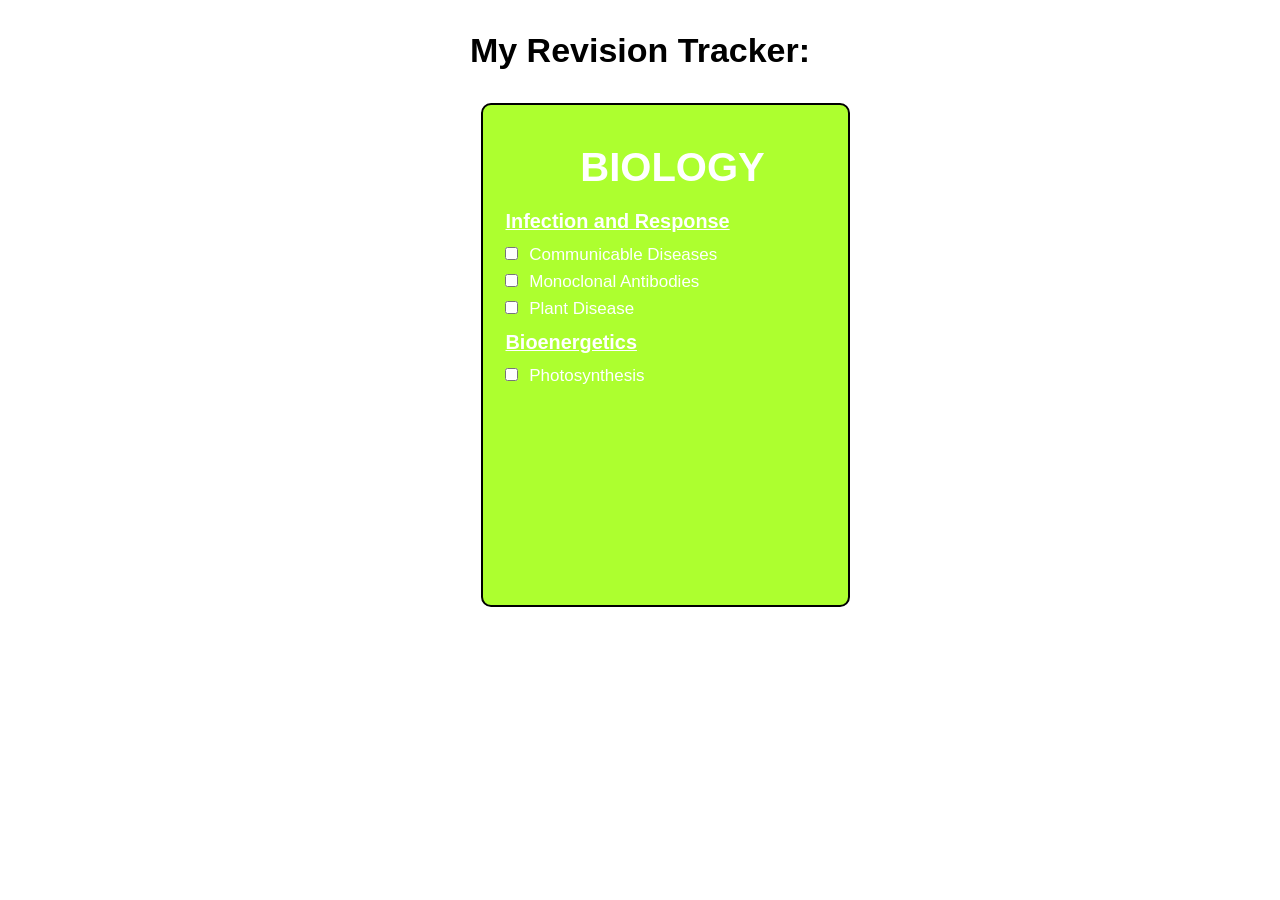
==== revision-website/index.html @ e916d4fd "Commit 6: Topics are clearly organised with a title and subtopics" ====
<!DOCTYPE html>
<html lang="en">
<head>
<meta charset ="UTF-8">
<meta name="viewport" content="width=device-width, initial-scale=1.0">
<title>Revision Tracker</title>
<link rel="stylesheet" href="styles.css">
</head>
<body>
  <div class="header"><h1> My Revision Tracker: </h1></div>

  <div class="subject-divs">

    <div class="biology">
      
      <p class="subject-title"><b>BIOLOGY</b></p>
       
      <h3>Infection and Response</h3>

      <div class="checkbox-container">
        <label for="bio-checkbox-1">
          <input type="checkbox" id="bio-checkbox"/> Communicable Diseases
        </label>

        <label for="bio-checkbox-2">
          <input type="checkbox" id="bio-checkbox"/> Monoclonal Antibodies
        </label>

        <label for="bio-checkbox-3">
          <input type="checkbox" id="bio-checkbox"/> Plant Disease
        </label>
      </div>

      <h3>Bioenergetics</h3>
      
      <div class="checkbox-container">
        <label for="bio-checkbox-4">
          <input type="checkbox" id="bio-checkbox"/> Photosynthesis
        </label>


    </div>

  </div>
</body>
</html>
---- revision-website/styles.css ----
body{
  font-family: Helvetica, sans-serif;
   font-size: 17px;
}

.header{
  display: flex;
  justify-content: center;
  margin-bottom: 10px;
}

.subject-divs{
  display: flex;
  justify-content: center;
  align-items: center;
}

.biology{
  display: flex;
  flex-direction: column;
  margin-left: 50px;
  background-color: greenyellow;
  width: 350px;
  height: 500px;
  border-radius: 10px;
  border: 2px solid black;
  color: white;
  padding-left: 15px;
}

.subject-title{
  display: flex;
  justify-content: center;
  width: 100%;
  font-size: 40px;
  margin-bottom: 10px;
}

.checkbox-container{
  display: flex;
  flex-direction: column;
  justify-content: flex-start;
}

#bio-checkbox{
  margin: 7px;
}

h3{
  margin-top: 10px;
  margin-left: 8px;
  text-decoration: underline;
  margin-bottom: 7px;
}
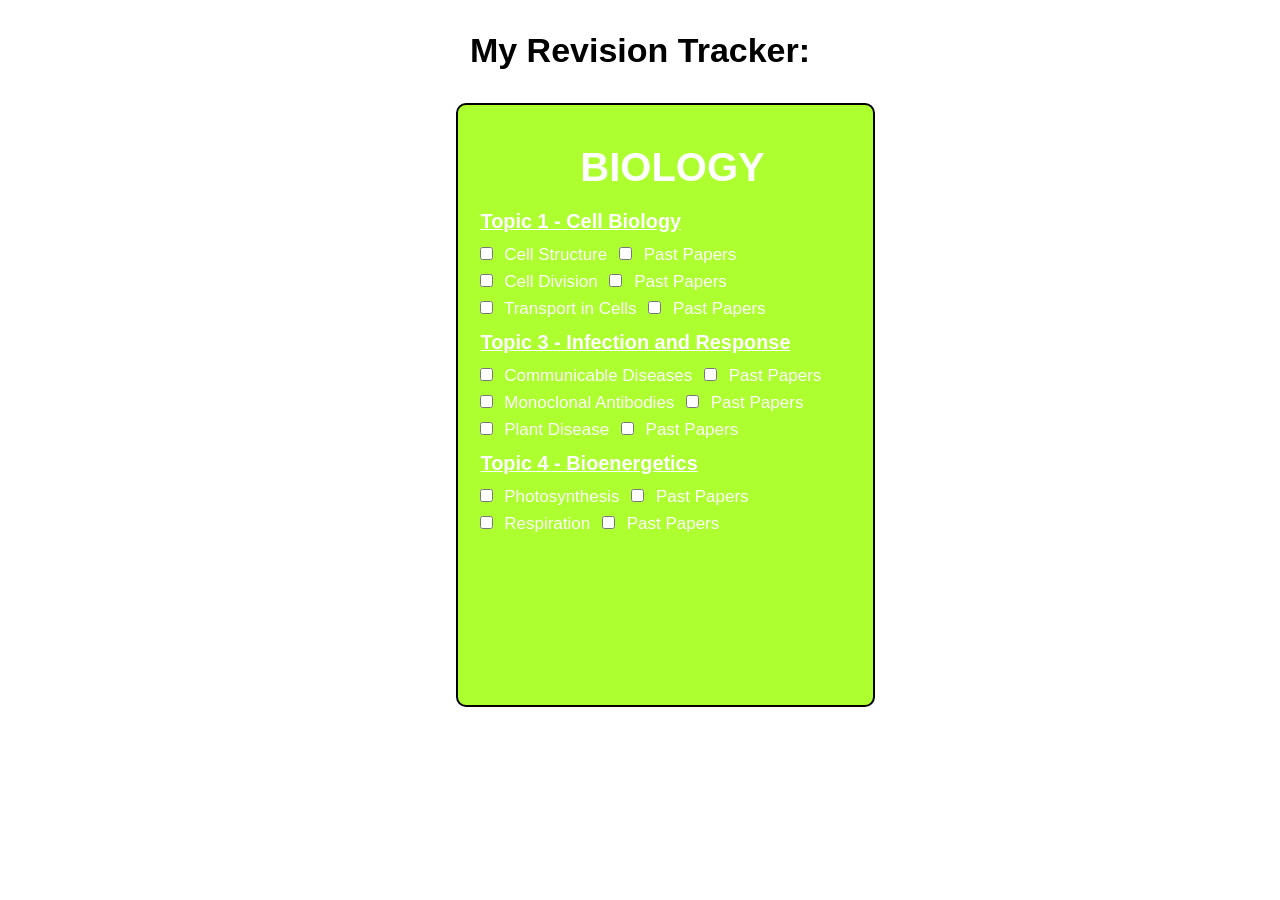
==== commit 76b0d2a8: "Commit 7: Adding a Past Paper section to each topic" ====
--- a/revision-website/index.html
+++ b/revision-website/index.html
@@ -14,29 +14,51 @@
     <div class="biology">
       
       <p class="subject-title"><b>BIOLOGY</b></p>
-       
-      <h3>Infection and Response</h3>
+      
+      <h3>Topic 1 - Cell Biology</h3>
+      
+      <div class="checkbox-container">
+        <label for="bio-checkbox-1">
+          <input type="checkbox" id="bio-checkbox"/> Cell Structure <input type="checkbox" id="bio-checkbox"/> Past Papers
+        </label>
 
       <div class="checkbox-container">
-        <label for="bio-checkbox-1">
-          <input type="checkbox" id="bio-checkbox"/> Communicable Diseases
+        <label for="bio-checkbox-2">
+          <input type="checkbox" id="bio-checkbox"/> Cell Division <input type="checkbox" id="bio-checkbox"/> Past Papers
+        </label>
+      
+      <div class="checkbox-container">
+        <label for="bio-checkbox-3">
+          <input type="checkbox" id="bio-checkbox"/> Transport in Cells <input type="checkbox" id="bio-checkbox"/> Past Papers
+        </label>
+       
+      <h3>Topic 3 - Infection and Response</h3>
+
+      <div class="checkbox-container">
+        <label for="bio-checkbox-7">
+          <input type="checkbox" id="bio-checkbox"/> Communicable Diseases <input type="checkbox" id="bio-checkbox"/> Past Papers
         </label>
 
-        <label for="bio-checkbox-2">
-          <input type="checkbox" id="bio-checkbox"/> Monoclonal Antibodies
+        <label for="bio-checkbox-8">
+          <input type="checkbox" id="bio-checkbox"/> Monoclonal Antibodies <input type="checkbox" id="bio-checkbox"/> Past Papers
         </label>
 
-        <label for="bio-checkbox-3">
-          <input type="checkbox" id="bio-checkbox"/> Plant Disease
+        <label for="bio-checkbox-9">
+          <input type="checkbox" id="bio-checkbox"/> Plant Disease <input type="checkbox" id="bio-checkbox"/> Past Papers
         </label>
       </div>
 
-      <h3>Bioenergetics</h3>
+      <h3>Topic 4 - Bioenergetics</h3>
       
       <div class="checkbox-container">
-        <label for="bio-checkbox-4">
-          <input type="checkbox" id="bio-checkbox"/> Photosynthesis
+        <label for="bio-checkbox-10">
+          <input type="checkbox" id="bio-checkbox"/> Photosynthesis <input type="checkbox" id="bio-checkbox"/> Past Papers
         </label>
+      
+      <div class="checkbox-container">
+        <label for="bio-checkbox-11">
+          <input type="checkbox" id="bio-checkbox"/> Respiration <input type="checkbox" id="bio-checkbox"/> Past Papers
+        </label> 
 
 
     </div>
--- a/revision-website/styles.css
+++ b/revision-website/styles.css
@@ -20,8 +20,8 @@
   flex-direction: column;
   margin-left: 50px;
   background-color: greenyellow;
-  width: 350px;
-  height: 500px;
+  width: 400px;
+  height: 600px;
   border-radius: 10px;
   border: 2px solid black;
   color: white;
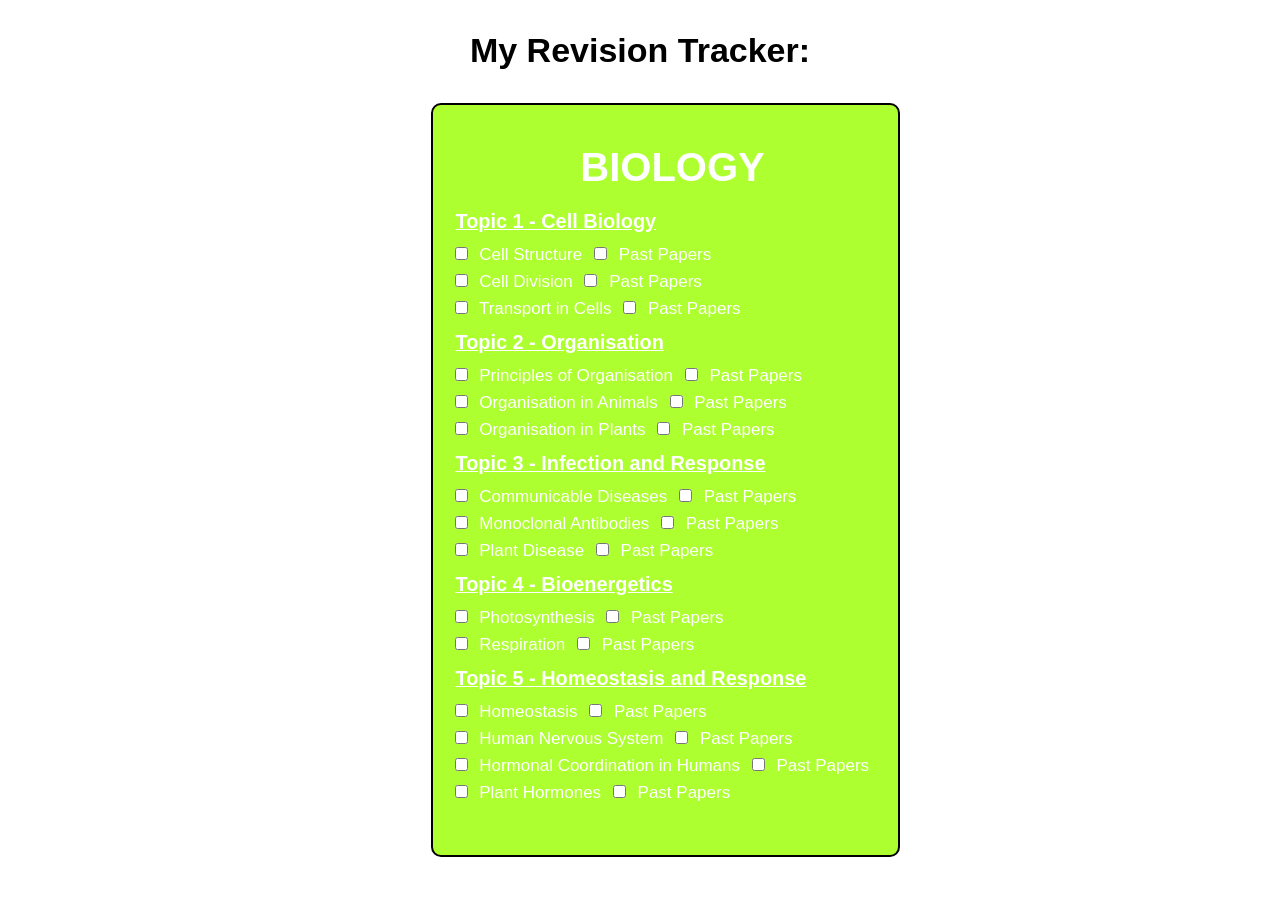
==== commit 66a15c8b: "Commit 8: Biology Revision Div Complete" ====
--- a/revision-website/index.html
+++ b/revision-website/index.html
@@ -22,19 +22,30 @@
           <input type="checkbox" id="bio-checkbox"/> Cell Structure <input type="checkbox" id="bio-checkbox"/> Past Papers
         </label>
 
-      <div class="checkbox-container">
         <label for="bio-checkbox-2">
           <input type="checkbox" id="bio-checkbox"/> Cell Division <input type="checkbox" id="bio-checkbox"/> Past Papers
         </label>
       
-      <div class="checkbox-container">
         <label for="bio-checkbox-3">
           <input type="checkbox" id="bio-checkbox"/> Transport in Cells <input type="checkbox" id="bio-checkbox"/> Past Papers
+        </label>
+      
+      <h3>Topic 2 - Organisation</h3>
+
+        <label for="bio-checkbox-4">
+          <input type="checkbox" id="bio-checkbox"/> Principles of Organisation <input type="checkbox" id="bio-checkbox"/> Past Papers
+        </label>
+      
+        <label for="bio-checkbox-5">
+          <input type="checkbox" id="bio-checkbox"/> Organisation in Animals <input type="checkbox" id="bio-checkbox"/> Past Papers
+        </label>
+
+        <label for="bio-checkbox-6">
+          <input type="checkbox" id="bio-checkbox"/> Organisation in Plants <input type="checkbox" id="bio-checkbox"/> Past Papers
         </label>
        
       <h3>Topic 3 - Infection and Response</h3>
 
-      <div class="checkbox-container">
         <label for="bio-checkbox-7">
           <input type="checkbox" id="bio-checkbox"/> Communicable Diseases <input type="checkbox" id="bio-checkbox"/> Past Papers
         </label>
@@ -49,17 +60,32 @@
       </div>
 
       <h3>Topic 4 - Bioenergetics</h3>
-      
-      <div class="checkbox-container">
+    
         <label for="bio-checkbox-10">
           <input type="checkbox" id="bio-checkbox"/> Photosynthesis <input type="checkbox" id="bio-checkbox"/> Past Papers
         </label>
       
-      <div class="checkbox-container">
         <label for="bio-checkbox-11">
           <input type="checkbox" id="bio-checkbox"/> Respiration <input type="checkbox" id="bio-checkbox"/> Past Papers
         </label> 
 
+      <h3>Topic 5 - Homeostasis and Response</h3>
+
+        <label for="bio-checkbox-12">
+          <input type="checkbox" id="bio-checkbox"/> Homeostasis <input type="checkbox" id="bio-checkbox"/> Past Papers
+        </label>
+
+        <label for="bio-checkbox-13">
+          <input type="checkbox" id="bio-checkbox"/> Human Nervous System <input type="checkbox" id="bio-checkbox"/> Past Papers
+        </label>
+
+        <label for="bio-checkbox-14">
+          <input type="checkbox" id="bio-checkbox"/> Hormonal Coordination in Humans <input type="checkbox" id="bio-checkbox"/> Past Papers
+        </label>
+
+        <label for="bio-checkbox-15">
+          <input type="checkbox" id="bio-checkbox"/> Plant Hormones <input type="checkbox" id="bio-checkbox"/> Past Papers
+        </label>
 
     </div>
 
--- a/revision-website/styles.css
+++ b/revision-website/styles.css
@@ -20,8 +20,8 @@
   flex-direction: column;
   margin-left: 50px;
   background-color: greenyellow;
-  width: 400px;
-  height: 600px;
+  width: 450px;
+  height: 750px;
   border-radius: 10px;
   border: 2px solid black;
   color: white;
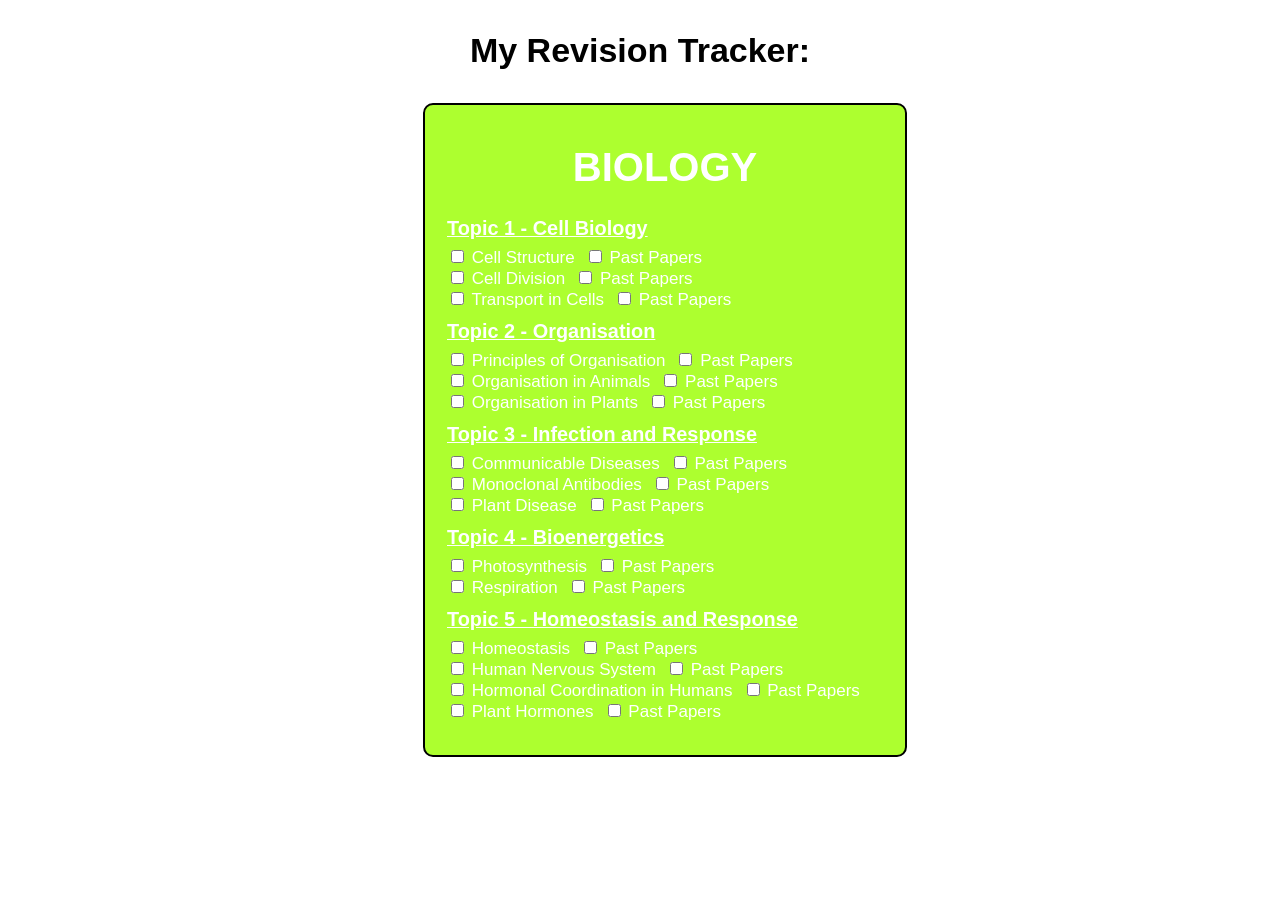
==== commit aa8ff9d0: "Commit 9: Biology Div Complete" ====
--- a/revision-website/index.html
+++ b/revision-website/index.html
@@ -15,78 +15,169 @@
       
       <p class="subject-title"><b>BIOLOGY</b></p>
       
+      <div class="checkbox-container">
       <h3>Topic 1 - Cell Biology</h3>
       
-      <div class="checkbox-container">
-        <label for="bio-checkbox-1">
-          <input type="checkbox" id="bio-checkbox"/> Cell Structure <input type="checkbox" id="bio-checkbox"/> Past Papers
+      <div class="checkbox-row">
+        <label class="bio-checkbox">
+          <input type="checkbox" id="bio-checkbox-1"/> Cell Structure 
+        </label>
+      
+        <label class="bio-checkbox">
+          <input type="checkbox" id="bio-checkbox-2"/> Past Papers
+        </label>
+      </div>
+
+      <div class="checkbox-row">
+        <label class="bio-checkbox">
+          <input type="checkbox" id="bio-checkbox-3"/> Cell Division 
         </label>
 
-        <label for="bio-checkbox-2">
-          <input type="checkbox" id="bio-checkbox"/> Cell Division <input type="checkbox" id="bio-checkbox"/> Past Papers
+        <label class="bio-checkbox">
+          <input type="checkbox" id="bio-checkbox-4"/> Past Papers
         </label>
-      
-        <label for="bio-checkbox-3">
-          <input type="checkbox" id="bio-checkbox"/> Transport in Cells <input type="checkbox" id="bio-checkbox"/> Past Papers
+      </div>
+
+      <div class="checkbox-row">
+        <label class="bio-checkbox">
+          <input type="checkbox" id="bio-checkbox-5"/> Transport in Cells 
         </label>
+
+        <label class="bio-checkbox">
+          <input type="checkbox" id="bio-checkbox-6"/> Past Papers
+        </label>
+      </div>
       
       <h3>Topic 2 - Organisation</h3>
 
-        <label for="bio-checkbox-4">
-          <input type="checkbox" id="bio-checkbox"/> Principles of Organisation <input type="checkbox" id="bio-checkbox"/> Past Papers
+        <div class="checkbox-row">
+        <label class="bio-checkbox">
+          <input type="checkbox" id="bio-checkbox-7"/> Principles of Organisation 
         </label>
-      
-        <label for="bio-checkbox-5">
-          <input type="checkbox" id="bio-checkbox"/> Organisation in Animals <input type="checkbox" id="bio-checkbox"/> Past Papers
+    
+        <label class="bio-checkbox">
+          <input type="checkbox" id="bio-checkbox-8"/> Past Papers
+        </label>
+        </div>
+
+        <div class="checkbox-row">
+        <label class="bio-checkbox">
+          <input type="checkbox" id="bio-checkbox-9"/> Organisation in Animals 
         </label>
 
-        <label for="bio-checkbox-6">
-          <input type="checkbox" id="bio-checkbox"/> Organisation in Plants <input type="checkbox" id="bio-checkbox"/> Past Papers
+        <label class="bio-checkbox">
+          <input type="checkbox" id="bio-checkbox-10"/> Past Papers
         </label>
-       
+        </div>
+
+        <div class="checkbox-row">
+        <label class="bio-checkbox">
+          <input type="checkbox" id="bio-checkbox-11"/> Organisation in Plants
+        </label>
+
+        <label class="bio-checkbox">
+          <input type="checkbox" id="bio-checkbox-12"/> Past Papers
+        </label>
+        </div>
+
       <h3>Topic 3 - Infection and Response</h3>
 
-        <label for="bio-checkbox-7">
-          <input type="checkbox" id="bio-checkbox"/> Communicable Diseases <input type="checkbox" id="bio-checkbox"/> Past Papers
+        <div class="checkbox-row">
+        <label class="bio-checkbox">
+          <input type="checkbox" id="bio-checkbox-13"/> Communicable Diseases 
         </label>
 
-        <label for="bio-checkbox-8">
-          <input type="checkbox" id="bio-checkbox"/> Monoclonal Antibodies <input type="checkbox" id="bio-checkbox"/> Past Papers
+        <label class="bio-checkbox">
+          <input type="checkbox" id="bio-checkbox-14"/> Past Papers
+        </label>
+        </div>
+
+        <div class="checkbox-row">
+        <label class="bio-checkbox">
+          <input type="checkbox" id="bio-checkbox-15"/> Monoclonal Antibodies 
         </label>
 
-        <label for="bio-checkbox-9">
-          <input type="checkbox" id="bio-checkbox"/> Plant Disease <input type="checkbox" id="bio-checkbox"/> Past Papers
+        <label class="bio-checkbox">
+          <input type="checkbox" id="bio-checkbox-16"/> Past Papers
         </label>
-      </div>
+        </div>
+
+        <div class="checkbox-row">
+        <label class="bio-checkbox">
+          <input type="checkbox" id="bio-checkbox-17"/> Plant Disease 
+        </label>
+
+        <label class="bio-checkbox">
+          <input type="checkbox" id="bio-checkbox-18"/> Past Papers
+        </label>
+        </div>
+
 
       <h3>Topic 4 - Bioenergetics</h3>
     
-        <label for="bio-checkbox-10">
-          <input type="checkbox" id="bio-checkbox"/> Photosynthesis <input type="checkbox" id="bio-checkbox"/> Past Papers
+        <div class="checkbox-row">
+        <label class="bio-checkbox">
+          <input type="checkbox" id="bio-checkbox-19"/> Photosynthesis 
         </label>
       
-        <label for="bio-checkbox-11">
-          <input type="checkbox" id="bio-checkbox"/> Respiration <input type="checkbox" id="bio-checkbox"/> Past Papers
+        <label class="bio-checkbox">
+          <input type="checkbox" id="bio-checkbox-20"/> Past Papers
+        </label>
+        </div>
+
+        <div class="checkbox-row">
+        <label class="bio-checkbox">
+          <input type="checkbox" id="bio-checkbox-21"/> Respiration
         </label> 
+
+        <label class="bio-checkbox">
+          <input type="checkbox" id="bio-checkbox-22"/> Past Papers
+        </label>
+        </div>
 
       <h3>Topic 5 - Homeostasis and Response</h3>
 
-        <label for="bio-checkbox-12">
-          <input type="checkbox" id="bio-checkbox"/> Homeostasis <input type="checkbox" id="bio-checkbox"/> Past Papers
+        <div class="checkbox-row">
+        <label class="bio-checkbox">
+          <input type="checkbox" id="bio-checkbox-23"/> Homeostasis 
         </label>
 
-        <label for="bio-checkbox-13">
-          <input type="checkbox" id="bio-checkbox"/> Human Nervous System <input type="checkbox" id="bio-checkbox"/> Past Papers
+        <label class="bio-checkbox">
+          <input type="checkbox" id="bio-checkbox-24"/> Past Papers
+        </label>
+        </div>
+
+        <div class="checkbox-row">
+        <label class="bio-checkbox">
+          <input type="checkbox" id="bio-checkbox-25"/> Human Nervous System 
         </label>
 
-        <label for="bio-checkbox-14">
-          <input type="checkbox" id="bio-checkbox"/> Hormonal Coordination in Humans <input type="checkbox" id="bio-checkbox"/> Past Papers
+        <label class="bio-checkbox">
+          <input type="checkbox" id="bio-checkbox-26"/> Past Papers
+        </label>
+        </div>
+
+        <div class="checkbox-row">
+        <label class="bio-checkbox">
+          <input type="checkbox" id="bio-checkbox-27"/> Hormonal Coordination in Humans 
         </label>
 
-        <label for="bio-checkbox-15">
-          <input type="checkbox" id="bio-checkbox"/> Plant Hormones <input type="checkbox" id="bio-checkbox"/> Past Papers
+        <label class="bio-checkbox">
+          <input type="checkbox" id="bio-checkbox-28"/> Past Papers
+        </label>
+        </div>
+
+        <div class="checkbox-row">
+        <label class="bio-checkbox">
+          <input type="checkbox" id="bio-checkbox-29"/> Plant Hormones 
         </label>
 
+        <label class="bio-checkbox">
+          <input type="checkbox" id="bio-checkbox-30"/> Past Papers
+        </label>
+        </div>
+     
+    </div>
     </div>
 
   </div>
--- a/revision-website/styles.css
+++ b/revision-website/styles.css
@@ -21,11 +21,13 @@
   margin-left: 50px;
   background-color: greenyellow;
   width: 450px;
-  height: 750px;
+  height: 650px;
   border-radius: 10px;
   border: 2px solid black;
   color: white;
   padding-left: 15px;
+  padding-right: 15px;
+  gap: 10px;
 }
 
 .subject-title{
@@ -33,22 +35,24 @@
   justify-content: center;
   width: 100%;
   font-size: 40px;
-  margin-bottom: 10px;
+  margin-bottom: 0px;
 }
 
 .checkbox-container{
   display: flex;
   flex-direction: column;
   justify-content: flex-start;
+  margin: 7px;
 }
 
-#bio-checkbox{
-  margin: 7px;
+.checkbox-row{
+  display: flex;
+  align-items: center;
+  gap: 10px;
 }
 
 h3{
   margin-top: 10px;
-  margin-left: 8px;
   text-decoration: underline;
   margin-bottom: 7px;
-}+}
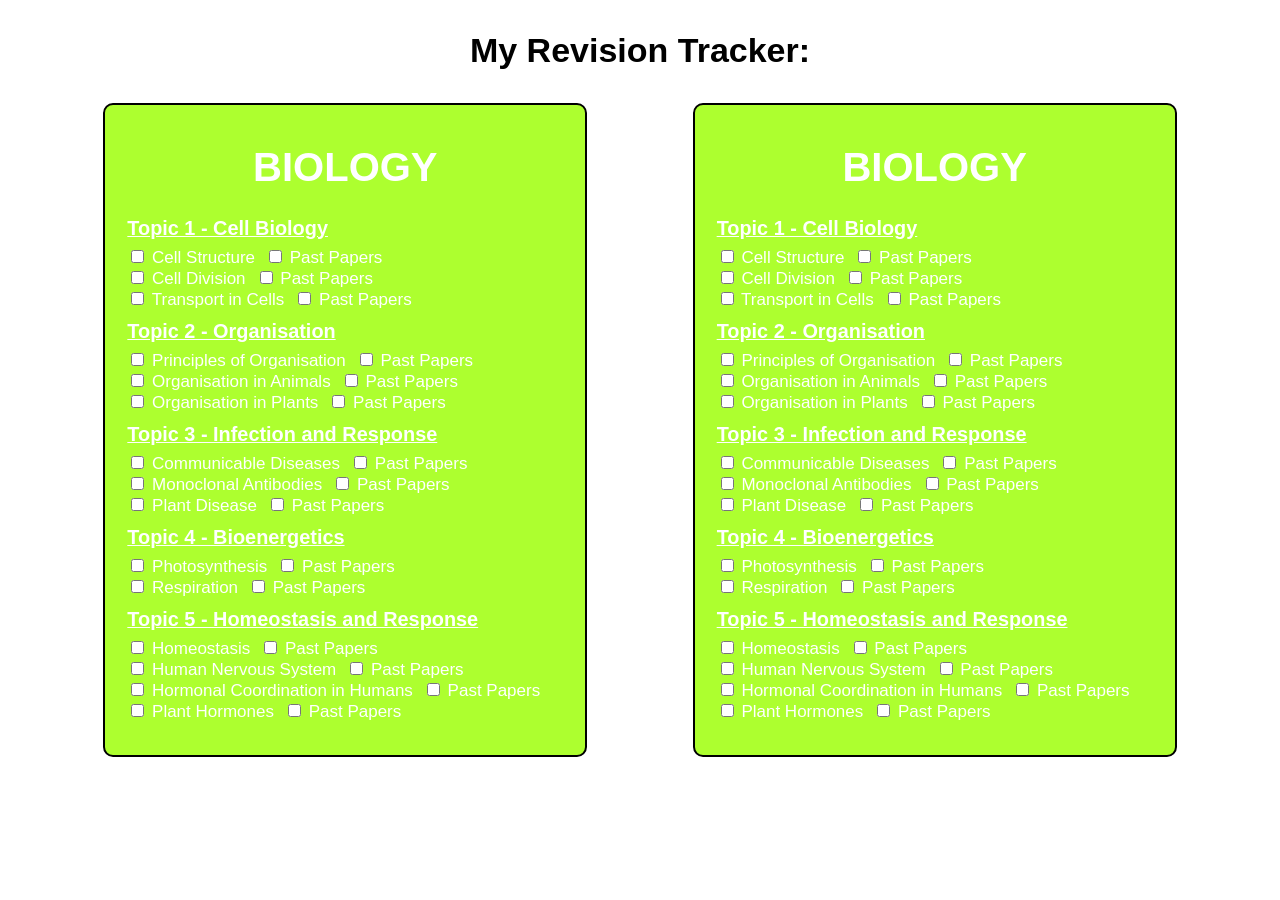
==== commit f2d7f964: "Commit 10: 2 DIVS ARE FINALLY SIDE BY SIDE" ====
--- a/revision-website/index.html
+++ b/revision-website/index.html
@@ -176,8 +176,177 @@
           <input type="checkbox" id="bio-checkbox-30"/> Past Papers
         </label>
         </div>
-     
+     </div>
     </div>
+ 
+
+    <div class="subject-divs">
+    <div class="biology">
+      
+      <p class="subject-title"><b>BIOLOGY</b></p>
+      
+      <div class="checkbox-container">
+      <h3>Topic 1 - Cell Biology</h3>
+      
+      <div class="checkbox-row">
+        <label class="bio-checkbox">
+          <input type="checkbox" id="bio-checkbox-31"/> Cell Structure 
+        </label>
+      
+        <label class="bio-checkbox">
+          <input type="checkbox" id="bio-checkbox-32"/> Past Papers
+        </label>
+      </div>
+
+      <div class="checkbox-row">
+        <label class="bio-checkbox">
+          <input type="checkbox" id="bio-checkbox-33"/> Cell Division 
+        </label>
+
+        <label class="bio-checkbox">
+          <input type="checkbox" id="bio-checkbox-34"/> Past Papers
+        </label>
+      </div>
+
+      <div class="checkbox-row">
+        <label class="bio-checkbox">
+          <input type="checkbox" id="bio-checkbox-35"/> Transport in Cells 
+        </label>
+
+        <label class="bio-checkbox">
+          <input type="checkbox" id="bio-checkbox-36"/> Past Papers
+        </label>
+      </div>
+      
+      <h3>Topic 2 - Organisation</h3>
+
+        <div class="checkbox-row">
+        <label class="bio-checkbox">
+          <input type="checkbox" id="bio-checkbox-37"/> Principles of Organisation 
+        </label>
+    
+        <label class="bio-checkbox">
+          <input type="checkbox" id="bio-checkbox-38"/> Past Papers
+        </label>
+        </div>
+
+        <div class="checkbox-row">
+        <label class="bio-checkbox">
+          <input type="checkbox" id="bio-checkbox-39"/> Organisation in Animals 
+        </label>
+
+        <label class="bio-checkbox">
+          <input type="checkbox" id="bio-checkbox-40"/> Past Papers
+        </label>
+        </div>
+
+        <div class="checkbox-row">
+        <label class="bio-checkbox">
+          <input type="checkbox" id="bio-checkbox-41"/> Organisation in Plants
+        </label>
+
+        <label class="bio-checkbox">
+          <input type="checkbox" id="bio-checkbox-42"/> Past Papers
+        </label>
+        </div>
+
+      <h3>Topic 3 - Infection and Response</h3>
+
+        <div class="checkbox-row">
+        <label class="bio-checkbox">
+          <input type="checkbox" id="bio-checkbox-43"/> Communicable Diseases 
+        </label>
+
+        <label class="bio-checkbox">
+          <input type="checkbox" id="bio-checkbox-44"/> Past Papers
+        </label>
+        </div>
+
+        <div class="checkbox-row">
+        <label class="bio-checkbox">
+          <input type="checkbox" id="bio-checkbox-45"/> Monoclonal Antibodies 
+        </label>
+
+        <label class="bio-checkbox">
+          <input type="checkbox" id="bio-checkbox-46"/> Past Papers
+        </label>
+        </div>
+
+        <div class="checkbox-row">
+        <label class="bio-checkbox">
+          <input type="checkbox" id="bio-checkbox-47"/> Plant Disease 
+        </label>
+
+        <label class="bio-checkbox">
+          <input type="checkbox" id="bio-checkbox-48"/> Past Papers
+        </label>
+        </div>
+
+
+      <h3>Topic 4 - Bioenergetics</h3>
+    
+        <div class="checkbox-row">
+        <label class="bio-checkbox">
+          <input type="checkbox" id="bio-checkbox-49"/> Photosynthesis 
+        </label>
+      
+        <label class="bio-checkbox">
+          <input type="checkbox" id="bio-checkbox-50"/> Past Papers
+        </label>
+        </div>
+
+        <div class="checkbox-row">
+        <label class="bio-checkbox">
+          <input type="checkbox" id="bio-checkbox-51"/> Respiration
+        </label> 
+
+        <label class="bio-checkbox">
+          <input type="checkbox" id="bio-checkbox-52"/> Past Papers
+        </label>
+        </div>
+
+      <h3>Topic 5 - Homeostasis and Response</h3>
+
+        <div class="checkbox-row">
+        <label class="bio-checkbox">
+          <input type="checkbox" id="bio-checkbox-53"/> Homeostasis 
+        </label>
+
+        <label class="bio-checkbox">
+          <input type="checkbox" id="bio-checkbox-54"/> Past Papers
+        </label>
+        </div>
+
+        <div class="checkbox-row">
+        <label class="bio-checkbox">
+          <input type="checkbox" id="bio-checkbox-55"/> Human Nervous System 
+        </label>
+
+        <label class="bio-checkbox">
+          <input type="checkbox" id="bio-checkbox-56"/> Past Papers
+        </label>
+        </div>
+
+        <div class="checkbox-row">
+        <label class="bio-checkbox">
+          <input type="checkbox" id="bio-checkbox-57"/> Hormonal Coordination in Humans 
+        </label>
+
+        <label class="bio-checkbox">
+          <input type="checkbox" id="bio-checkbox-58"/> Past Papers
+        </label>
+        </div>
+
+        <div class="checkbox-row">
+        <label class="bio-checkbox">
+          <input type="checkbox" id="bio-checkbox-59"/> Plant Hormones 
+        </label>
+
+        <label class="bio-checkbox">
+          <input type="checkbox" id="bio-checkbox-60"/> Past Papers
+        </label>
+        </div>
+     </div>
     </div>
 
   </div>
--- a/revision-website/styles.css
+++ b/revision-website/styles.css
@@ -11,17 +11,17 @@
 
 .subject-divs{
   display: flex;
-  justify-content: center;
-  align-items: center;
+  justify-content: space-evenly;
+  flex-wrap: nowrap;
+  gap: 10px;
 }
 
 .biology{
   display: flex;
+  height: 650px;
+  width: 450px;
   flex-direction: column;
-  margin-left: 50px;
   background-color: greenyellow;
-  width: 450px;
-  height: 650px;
   border-radius: 10px;
   border: 2px solid black;
   color: white;
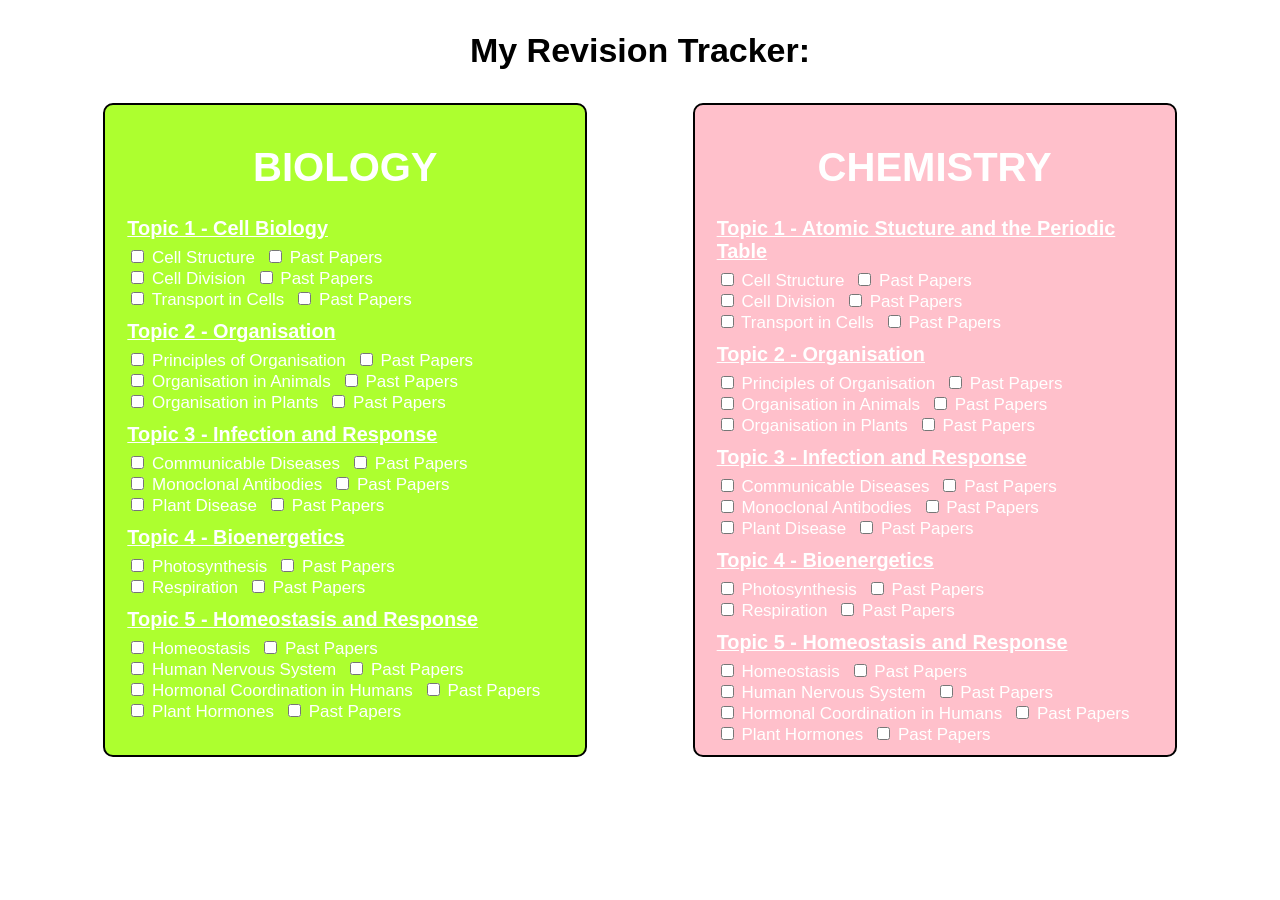
==== commit 2bfb946f: "Commit 11: Chemistry Div has colour added and a new topic title." ====
--- a/revision-website/index.html
+++ b/revision-website/index.html
@@ -181,12 +181,12 @@
  
 
     <div class="subject-divs">
-    <div class="biology">
-      
-      <p class="subject-title"><b>BIOLOGY</b></p>
+    <div class="chemistry">
+      
+      <p class="subject-title"><b>CHEMISTRY</b></p>
       
       <div class="checkbox-container">
-      <h3>Topic 1 - Cell Biology</h3>
+      <h3>Topic 1 - Atomic Stucture and the Periodic Table</h3>
       
       <div class="checkbox-row">
         <label class="bio-checkbox">
--- a/revision-website/styles.css
+++ b/revision-website/styles.css
@@ -22,6 +22,21 @@
   width: 450px;
   flex-direction: column;
   background-color: greenyellow;
+  border-radius: 10px;
+  border: 2px solid black;
+  color: white;
+  padding-left: 15px;
+  padding-right: 15px;
+  gap: 10px;
+}
+
+
+.chemistry{
+  display: flex;
+  height: 650px;
+  width: 450px;
+  flex-direction: column;
+  background-color: pink;
   border-radius: 10px;
   border: 2px solid black;
   color: white;
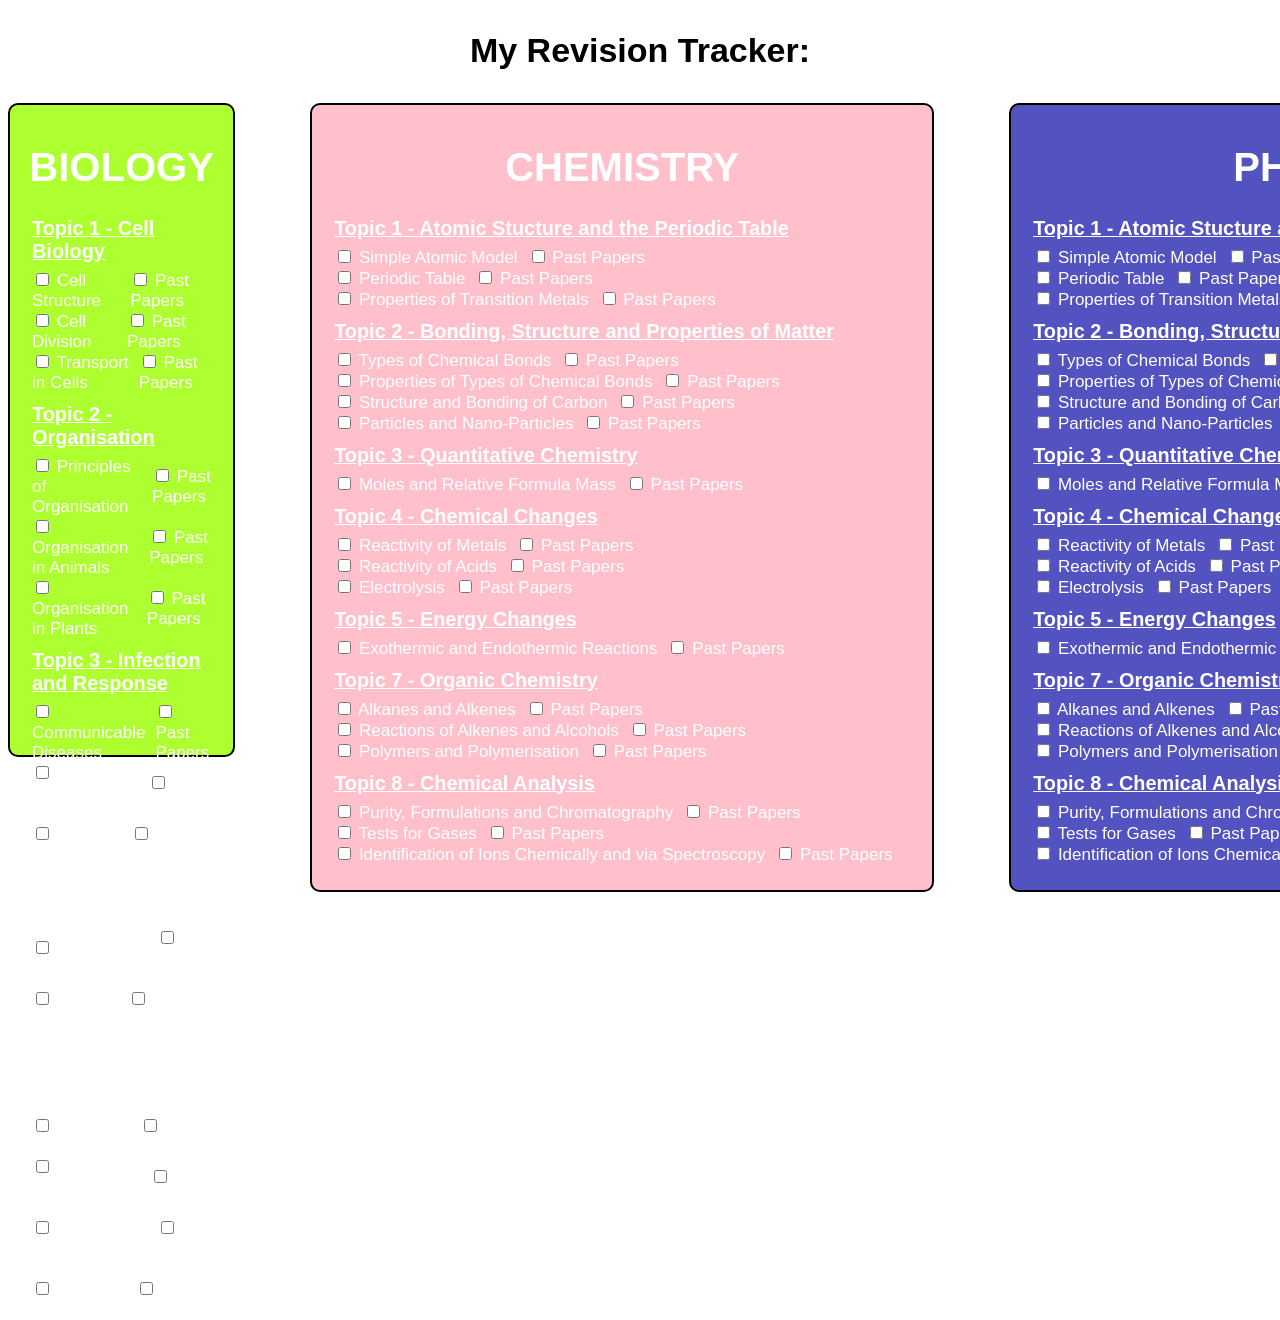
==== commit 0cbd2eeb: "Commit 12: Chemistry, Biology and Physics Divs are evenly distributed" ====
--- a/revision-website/index.html
+++ b/revision-website/index.html
@@ -190,7 +190,7 @@
       
       <div class="checkbox-row">
         <label class="bio-checkbox">
-          <input type="checkbox" id="bio-checkbox-31"/> Cell Structure 
+          <input type="checkbox" id="bio-checkbox-31"/> Simple Atomic Model 
         </label>
       
         <label class="bio-checkbox">
@@ -200,7 +200,7 @@
 
       <div class="checkbox-row">
         <label class="bio-checkbox">
-          <input type="checkbox" id="bio-checkbox-33"/> Cell Division 
+          <input type="checkbox" id="bio-checkbox-33"/> Periodic Table
         </label>
 
         <label class="bio-checkbox">
@@ -210,7 +210,7 @@
 
       <div class="checkbox-row">
         <label class="bio-checkbox">
-          <input type="checkbox" id="bio-checkbox-35"/> Transport in Cells 
+          <input type="checkbox" id="bio-checkbox-35"/> Properties of Transition Metals
         </label>
 
         <label class="bio-checkbox">
@@ -218,11 +218,11 @@
         </label>
       </div>
       
-      <h3>Topic 2 - Organisation</h3>
-
-        <div class="checkbox-row">
-        <label class="bio-checkbox">
-          <input type="checkbox" id="bio-checkbox-37"/> Principles of Organisation 
+      <h3>Topic 2 - Bonding, Structure and Properties of Matter</h3>
+
+        <div class="checkbox-row">
+        <label class="bio-checkbox">
+          <input type="checkbox" id="bio-checkbox-37"/> Types of Chemical Bonds
         </label>
     
         <label class="bio-checkbox">
@@ -232,7 +232,7 @@
 
         <div class="checkbox-row">
         <label class="bio-checkbox">
-          <input type="checkbox" id="bio-checkbox-39"/> Organisation in Animals 
+          <input type="checkbox" id="bio-checkbox-39"/> Properties of Types of Chemical Bonds
         </label>
 
         <label class="bio-checkbox">
@@ -242,7 +242,7 @@
 
         <div class="checkbox-row">
         <label class="bio-checkbox">
-          <input type="checkbox" id="bio-checkbox-41"/> Organisation in Plants
+          <input type="checkbox" id="bio-checkbox-41"/> Structure and Bonding of Carbon
         </label>
 
         <label class="bio-checkbox">
@@ -250,11 +250,22 @@
         </label>
         </div>
 
-      <h3>Topic 3 - Infection and Response</h3>
-
-        <div class="checkbox-row">
-        <label class="bio-checkbox">
-          <input type="checkbox" id="bio-checkbox-43"/> Communicable Diseases 
+        
+        <div class="checkbox-row">
+        <label class="bio-checkbox">
+          <input type="checkbox" id="bio-checkbox-41"/> Particles and Nano-Particles
+        </label>
+
+        <label class="bio-checkbox">
+          <input type="checkbox" id="bio-checkbox-42"/> Past Papers
+        </label>
+        </div>
+
+      <h3>Topic 3 - Quantitative Chemistry</h3>
+
+        <div class="checkbox-row">
+        <label class="bio-checkbox">
+          <input type="checkbox" id="bio-checkbox-43"/> Moles and Relative Formula Mass
         </label>
 
         <label class="bio-checkbox">
@@ -262,9 +273,11 @@
         </label>
         </div>
 
-        <div class="checkbox-row">
-        <label class="bio-checkbox">
-          <input type="checkbox" id="bio-checkbox-45"/> Monoclonal Antibodies 
+      <h3>Topic 4 - Chemical Changes</h3>
+
+        <div class="checkbox-row">
+        <label class="bio-checkbox">
+          <input type="checkbox" id="bio-checkbox-45"/> Reactivity of Metals
         </label>
 
         <label class="bio-checkbox">
@@ -274,20 +287,17 @@
 
         <div class="checkbox-row">
         <label class="bio-checkbox">
-          <input type="checkbox" id="bio-checkbox-47"/> Plant Disease 
+          <input type="checkbox" id="bio-checkbox-47"/> Reactivity of Acids
         </label>
 
         <label class="bio-checkbox">
           <input type="checkbox" id="bio-checkbox-48"/> Past Papers
         </label>
         </div>
-
-
-      <h3>Topic 4 - Bioenergetics</h3>
     
         <div class="checkbox-row">
         <label class="bio-checkbox">
-          <input type="checkbox" id="bio-checkbox-49"/> Photosynthesis 
+          <input type="checkbox" id="bio-checkbox-49"/> Electrolysis
         </label>
       
         <label class="bio-checkbox">
@@ -295,9 +305,11 @@
         </label>
         </div>
 
-        <div class="checkbox-row">
-        <label class="bio-checkbox">
-          <input type="checkbox" id="bio-checkbox-51"/> Respiration
+        <h3>Topic 5 - Energy Changes</h3>
+
+        <div class="checkbox-row">
+        <label class="bio-checkbox">
+          <input type="checkbox" id="bio-checkbox-51"/> Exothermic and Endothermic Reactions
         </label> 
 
         <label class="bio-checkbox">
@@ -305,11 +317,11 @@
         </label>
         </div>
 
-      <h3>Topic 5 - Homeostasis and Response</h3>
-
-        <div class="checkbox-row">
-        <label class="bio-checkbox">
-          <input type="checkbox" id="bio-checkbox-53"/> Homeostasis 
+        <h3>Topic 7 - Organic Chemistry</h3>
+
+        <div class="checkbox-row">
+        <label class="bio-checkbox">
+          <input type="checkbox" id="bio-checkbox-53"/> Alkanes and Alkenes
         </label>
 
         <label class="bio-checkbox">
@@ -319,7 +331,7 @@
 
         <div class="checkbox-row">
         <label class="bio-checkbox">
-          <input type="checkbox" id="bio-checkbox-55"/> Human Nervous System 
+          <input type="checkbox" id="bio-checkbox-55"/> Reactions of Alkenes and Alcohols
         </label>
 
         <label class="bio-checkbox">
@@ -329,26 +341,255 @@
 
         <div class="checkbox-row">
         <label class="bio-checkbox">
-          <input type="checkbox" id="bio-checkbox-57"/> Hormonal Coordination in Humans 
+          <input type="checkbox" id="bio-checkbox-57"/> Polymers and Polymerisation 
         </label>
 
         <label class="bio-checkbox">
           <input type="checkbox" id="bio-checkbox-58"/> Past Papers
         </label>
         </div>
-
-        <div class="checkbox-row">
-        <label class="bio-checkbox">
-          <input type="checkbox" id="bio-checkbox-59"/> Plant Hormones 
+      
+      <h3>Topic 8 - Chemical Analysis</h3>
+
+        <div class="checkbox-row">
+        <label class="bio-checkbox">
+          <input type="checkbox" id="bio-checkbox-59"/> Purity, Formulations and Chromatography
         </label>
 
         <label class="bio-checkbox">
           <input type="checkbox" id="bio-checkbox-60"/> Past Papers
         </label>
         </div>
+
+         <div class="checkbox-row">
+        <label class="bio-checkbox">
+          <input type="checkbox" id="bio-checkbox-59"/> Tests for Gases
+        </label>
+
+        <label class="bio-checkbox">
+          <input type="checkbox" id="bio-checkbox-60"/> Past Papers
+        </label>
+        </div>
+
+         <div class="checkbox-row">
+        <label class="bio-checkbox">
+          <input type="checkbox" id="bio-checkbox-59"/> Identification of Ions Chemically and via Spectroscopy
+        </label>
+
+        <label class="bio-checkbox">
+          <input type="checkbox" id="bio-checkbox-60"/> Past Papers
+        </label>
+        </div>
+
      </div>
     </div>
 
+
+
+
+    <div class="subject-divs">
+    <div class="physics">
+      
+      <p class="subject-title"><b>PHYSICS</b></p>
+      
+      <div class="checkbox-container">
+      <h3>Topic 1 - Atomic Stucture and the Periodic Table</h3>
+      
+      <div class="checkbox-row">
+        <label class="bio-checkbox">
+          <input type="checkbox" id="bio-checkbox-31"/> Simple Atomic Model 
+        </label>
+      
+        <label class="bio-checkbox">
+          <input type="checkbox" id="bio-checkbox-32"/> Past Papers
+        </label>
+      </div>
+
+      <div class="checkbox-row">
+        <label class="bio-checkbox">
+          <input type="checkbox" id="bio-checkbox-33"/> Periodic Table
+        </label>
+
+        <label class="bio-checkbox">
+          <input type="checkbox" id="bio-checkbox-34"/> Past Papers
+        </label>
+      </div>
+
+      <div class="checkbox-row">
+        <label class="bio-checkbox">
+          <input type="checkbox" id="bio-checkbox-35"/> Properties of Transition Metals
+        </label>
+
+        <label class="bio-checkbox">
+          <input type="checkbox" id="bio-checkbox-36"/> Past Papers
+        </label>
+      </div>
+      
+      <h3>Topic 2 - Bonding, Structure and Properties of Matter</h3>
+
+        <div class="checkbox-row">
+        <label class="bio-checkbox">
+          <input type="checkbox" id="bio-checkbox-37"/> Types of Chemical Bonds
+        </label>
+    
+        <label class="bio-checkbox">
+          <input type="checkbox" id="bio-checkbox-38"/> Past Papers
+        </label>
+        </div>
+
+        <div class="checkbox-row">
+        <label class="bio-checkbox">
+          <input type="checkbox" id="bio-checkbox-39"/> Properties of Types of Chemical Bonds
+        </label>
+
+        <label class="bio-checkbox">
+          <input type="checkbox" id="bio-checkbox-40"/> Past Papers
+        </label>
+        </div>
+
+        <div class="checkbox-row">
+        <label class="bio-checkbox">
+          <input type="checkbox" id="bio-checkbox-41"/> Structure and Bonding of Carbon
+        </label>
+
+        <label class="bio-checkbox">
+          <input type="checkbox" id="bio-checkbox-42"/> Past Papers
+        </label>
+        </div>
+
+        
+        <div class="checkbox-row">
+        <label class="bio-checkbox">
+          <input type="checkbox" id="bio-checkbox-41"/> Particles and Nano-Particles
+        </label>
+
+        <label class="bio-checkbox">
+          <input type="checkbox" id="bio-checkbox-42"/> Past Papers
+        </label>
+        </div>
+
+      <h3>Topic 3 - Quantitative Chemistry</h3>
+
+        <div class="checkbox-row">
+        <label class="bio-checkbox">
+          <input type="checkbox" id="bio-checkbox-43"/> Moles and Relative Formula Mass
+        </label>
+
+        <label class="bio-checkbox">
+          <input type="checkbox" id="bio-checkbox-44"/> Past Papers
+        </label>
+        </div>
+
+      <h3>Topic 4 - Chemical Changes</h3>
+
+        <div class="checkbox-row">
+        <label class="bio-checkbox">
+          <input type="checkbox" id="bio-checkbox-45"/> Reactivity of Metals
+        </label>
+
+        <label class="bio-checkbox">
+          <input type="checkbox" id="bio-checkbox-46"/> Past Papers
+        </label>
+        </div>
+
+        <div class="checkbox-row">
+        <label class="bio-checkbox">
+          <input type="checkbox" id="bio-checkbox-47"/> Reactivity of Acids
+        </label>
+
+        <label class="bio-checkbox">
+          <input type="checkbox" id="bio-checkbox-48"/> Past Papers
+        </label>
+        </div>
+    
+        <div class="checkbox-row">
+        <label class="bio-checkbox">
+          <input type="checkbox" id="bio-checkbox-49"/> Electrolysis
+        </label>
+      
+        <label class="bio-checkbox">
+          <input type="checkbox" id="bio-checkbox-50"/> Past Papers
+        </label>
+        </div>
+
+        <h3>Topic 5 - Energy Changes</h3>
+
+        <div class="checkbox-row">
+        <label class="bio-checkbox">
+          <input type="checkbox" id="bio-checkbox-51"/> Exothermic and Endothermic Reactions
+        </label> 
+
+        <label class="bio-checkbox">
+          <input type="checkbox" id="bio-checkbox-52"/> Past Papers
+        </label>
+        </div>
+
+        <h3>Topic 7 - Organic Chemistry</h3>
+
+        <div class="checkbox-row">
+        <label class="bio-checkbox">
+          <input type="checkbox" id="bio-checkbox-53"/> Alkanes and Alkenes
+        </label>
+
+        <label class="bio-checkbox">
+          <input type="checkbox" id="bio-checkbox-54"/> Past Papers
+        </label>
+        </div>
+
+        <div class="checkbox-row">
+        <label class="bio-checkbox">
+          <input type="checkbox" id="bio-checkbox-55"/> Reactions of Alkenes and Alcohols
+        </label>
+
+        <label class="bio-checkbox">
+          <input type="checkbox" id="bio-checkbox-56"/> Past Papers
+        </label>
+        </div>
+
+        <div class="checkbox-row">
+        <label class="bio-checkbox">
+          <input type="checkbox" id="bio-checkbox-57"/> Polymers and Polymerisation 
+        </label>
+
+        <label class="bio-checkbox">
+          <input type="checkbox" id="bio-checkbox-58"/> Past Papers
+        </label>
+        </div>
+      
+      <h3>Topic 8 - Chemical Analysis</h3>
+
+        <div class="checkbox-row">
+        <label class="bio-checkbox">
+          <input type="checkbox" id="bio-checkbox-59"/> Purity, Formulations and Chromatography
+        </label>
+
+        <label class="bio-checkbox">
+          <input type="checkbox" id="bio-checkbox-60"/> Past Papers
+        </label>
+        </div>
+
+         <div class="checkbox-row">
+        <label class="bio-checkbox">
+          <input type="checkbox" id="bio-checkbox-59"/> Tests for Gases
+        </label>
+
+        <label class="bio-checkbox">
+          <input type="checkbox" id="bio-checkbox-60"/> Past Papers
+        </label>
+        </div>
+
+         <div class="checkbox-row">
+        <label class="bio-checkbox">
+          <input type="checkbox" id="bio-checkbox-59"/> Identification of Ions Chemically and via Spectroscopy
+        </label>
+
+        <label class="bio-checkbox">
+          <input type="checkbox" id="bio-checkbox-60"/> Past Papers
+        </label>
+        </div>
+
+     </div>
+    </div>
   </div>
 </body>
 </html>
--- a/revision-website/styles.css
+++ b/revision-website/styles.css
@@ -13,7 +13,7 @@
   display: flex;
   justify-content: space-evenly;
   flex-wrap: nowrap;
-  gap: 10px;
+  gap: 75px;
 }
 
 .biology{
@@ -33,10 +33,25 @@
 
 .chemistry{
   display: flex;
-  height: 650px;
-  width: 450px;
+  height: 785px;
+  width: 590px;
   flex-direction: column;
   background-color: pink;
+  border-radius: 10px;
+  border: 2px solid black;
+  color: white;
+  padding-left: 15px;
+  padding-right: 15px;
+  gap: 10px;
+}
+
+
+.physics{
+  display: flex;
+  height: 785px;
+  width: 590px;
+  flex-direction: column;
+  background-color: rgb(82, 82, 192);
   border-radius: 10px;
   border: 2px solid black;
   color: white;
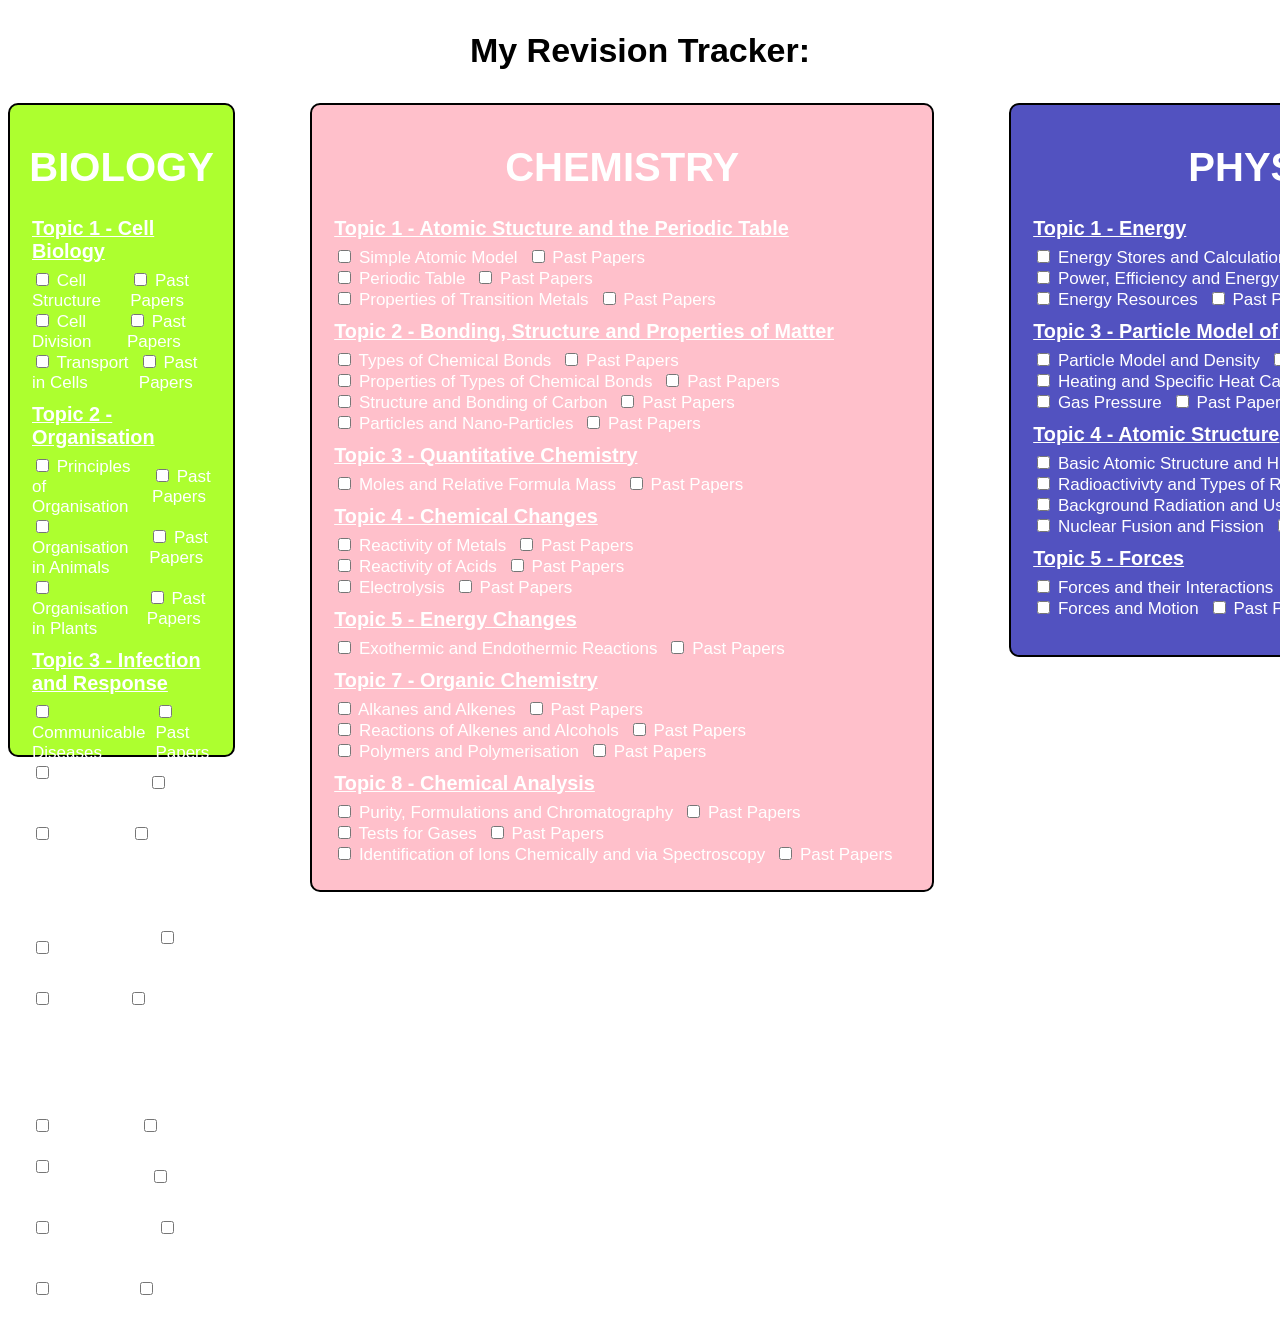
==== commit 57b3a073: "Commit 13: Chemistry, Physics and Biology Divs fully completed. Time to push to Github" ====
--- a/revision-website/index.html
+++ b/revision-website/index.html
@@ -393,11 +393,11 @@
       <p class="subject-title"><b>PHYSICS</b></p>
       
       <div class="checkbox-container">
-      <h3>Topic 1 - Atomic Stucture and the Periodic Table</h3>
-      
-      <div class="checkbox-row">
-        <label class="bio-checkbox">
-          <input type="checkbox" id="bio-checkbox-31"/> Simple Atomic Model 
+      <h3>Topic 1 - Energy</h3>
+      
+      <div class="checkbox-row">
+        <label class="bio-checkbox">
+          <input type="checkbox" id="bio-checkbox-31"/> Energy Stores and Calculations
         </label>
       
         <label class="bio-checkbox">
@@ -407,7 +407,7 @@
 
       <div class="checkbox-row">
         <label class="bio-checkbox">
-          <input type="checkbox" id="bio-checkbox-33"/> Periodic Table
+          <input type="checkbox" id="bio-checkbox-33"/> Power, Efficiency and Energy Waste
         </label>
 
         <label class="bio-checkbox">
@@ -417,7 +417,7 @@
 
       <div class="checkbox-row">
         <label class="bio-checkbox">
-          <input type="checkbox" id="bio-checkbox-35"/> Properties of Transition Metals
+          <input type="checkbox" id="bio-checkbox-35"/> Energy Resources
         </label>
 
         <label class="bio-checkbox">
@@ -425,11 +425,11 @@
         </label>
       </div>
       
-      <h3>Topic 2 - Bonding, Structure and Properties of Matter</h3>
-
-        <div class="checkbox-row">
-        <label class="bio-checkbox">
-          <input type="checkbox" id="bio-checkbox-37"/> Types of Chemical Bonds
+      <h3>Topic 3 - Particle Model of Matter</h3>
+
+        <div class="checkbox-row">
+        <label class="bio-checkbox">
+          <input type="checkbox" id="bio-checkbox-37"/> Particle Model and Density
         </label>
     
         <label class="bio-checkbox">
@@ -439,7 +439,7 @@
 
         <div class="checkbox-row">
         <label class="bio-checkbox">
-          <input type="checkbox" id="bio-checkbox-39"/> Properties of Types of Chemical Bonds
+          <input type="checkbox" id="bio-checkbox-39"/> Heating and Specific Heat Capacity
         </label>
 
         <label class="bio-checkbox">
@@ -449,7 +449,7 @@
 
         <div class="checkbox-row">
         <label class="bio-checkbox">
-          <input type="checkbox" id="bio-checkbox-41"/> Structure and Bonding of Carbon
+          <input type="checkbox" id="bio-checkbox-41"/> Gas Pressure
         </label>
 
         <label class="bio-checkbox">
@@ -457,10 +457,11 @@
         </label>
         </div>
 
-        
-        <div class="checkbox-row">
-        <label class="bio-checkbox">
-          <input type="checkbox" id="bio-checkbox-41"/> Particles and Nano-Particles
+      <h3>Topic 4 - Atomic Structure</h3>
+
+        <div class="checkbox-row">
+        <label class="bio-checkbox">
+          <input type="checkbox" id="bio-checkbox-41"/> Basic Atomic Structure and History
         </label>
 
         <label class="bio-checkbox">
@@ -468,11 +469,9 @@
         </label>
         </div>
 
-      <h3>Topic 3 - Quantitative Chemistry</h3>
-
-        <div class="checkbox-row">
-        <label class="bio-checkbox">
-          <input type="checkbox" id="bio-checkbox-43"/> Moles and Relative Formula Mass
+        <div class="checkbox-row">
+        <label class="bio-checkbox">
+          <input type="checkbox" id="bio-checkbox-43"/> Radioactivivty and Types of Radiation
         </label>
 
         <label class="bio-checkbox">
@@ -480,11 +479,9 @@
         </label>
         </div>
 
-      <h3>Topic 4 - Chemical Changes</h3>
-
-        <div class="checkbox-row">
-        <label class="bio-checkbox">
-          <input type="checkbox" id="bio-checkbox-45"/> Reactivity of Metals
+        <div class="checkbox-row">
+        <label class="bio-checkbox">
+          <input type="checkbox" id="bio-checkbox-45"/> Background Radiation and Use of Radiation
         </label>
 
         <label class="bio-checkbox">
@@ -494,17 +491,19 @@
 
         <div class="checkbox-row">
         <label class="bio-checkbox">
-          <input type="checkbox" id="bio-checkbox-47"/> Reactivity of Acids
+          <input type="checkbox" id="bio-checkbox-47"/> Nuclear Fusion and Fission
         </label>
 
         <label class="bio-checkbox">
           <input type="checkbox" id="bio-checkbox-48"/> Past Papers
         </label>
         </div>
+
+      <h3>Topic 5 - Forces</h3>
     
         <div class="checkbox-row">
         <label class="bio-checkbox">
-          <input type="checkbox" id="bio-checkbox-49"/> Electrolysis
+          <input type="checkbox" id="bio-checkbox-49"/> Forces and their Interactions
         </label>
       
         <label class="bio-checkbox">
@@ -512,79 +511,14 @@
         </label>
         </div>
 
-        <h3>Topic 5 - Energy Changes</h3>
-
-        <div class="checkbox-row">
-        <label class="bio-checkbox">
-          <input type="checkbox" id="bio-checkbox-51"/> Exothermic and Endothermic Reactions
+
+        <div class="checkbox-row">
+        <label class="bio-checkbox">
+          <input type="checkbox" id="bio-checkbox-51"/> Forces and Motion
         </label> 
 
         <label class="bio-checkbox">
           <input type="checkbox" id="bio-checkbox-52"/> Past Papers
-        </label>
-        </div>
-
-        <h3>Topic 7 - Organic Chemistry</h3>
-
-        <div class="checkbox-row">
-        <label class="bio-checkbox">
-          <input type="checkbox" id="bio-checkbox-53"/> Alkanes and Alkenes
-        </label>
-
-        <label class="bio-checkbox">
-          <input type="checkbox" id="bio-checkbox-54"/> Past Papers
-        </label>
-        </div>
-
-        <div class="checkbox-row">
-        <label class="bio-checkbox">
-          <input type="checkbox" id="bio-checkbox-55"/> Reactions of Alkenes and Alcohols
-        </label>
-
-        <label class="bio-checkbox">
-          <input type="checkbox" id="bio-checkbox-56"/> Past Papers
-        </label>
-        </div>
-
-        <div class="checkbox-row">
-        <label class="bio-checkbox">
-          <input type="checkbox" id="bio-checkbox-57"/> Polymers and Polymerisation 
-        </label>
-
-        <label class="bio-checkbox">
-          <input type="checkbox" id="bio-checkbox-58"/> Past Papers
-        </label>
-        </div>
-      
-      <h3>Topic 8 - Chemical Analysis</h3>
-
-        <div class="checkbox-row">
-        <label class="bio-checkbox">
-          <input type="checkbox" id="bio-checkbox-59"/> Purity, Formulations and Chromatography
-        </label>
-
-        <label class="bio-checkbox">
-          <input type="checkbox" id="bio-checkbox-60"/> Past Papers
-        </label>
-        </div>
-
-         <div class="checkbox-row">
-        <label class="bio-checkbox">
-          <input type="checkbox" id="bio-checkbox-59"/> Tests for Gases
-        </label>
-
-        <label class="bio-checkbox">
-          <input type="checkbox" id="bio-checkbox-60"/> Past Papers
-        </label>
-        </div>
-
-         <div class="checkbox-row">
-        <label class="bio-checkbox">
-          <input type="checkbox" id="bio-checkbox-59"/> Identification of Ions Chemically and via Spectroscopy
-        </label>
-
-        <label class="bio-checkbox">
-          <input type="checkbox" id="bio-checkbox-60"/> Past Papers
         </label>
         </div>
 
--- a/revision-website/styles.css
+++ b/revision-website/styles.css
@@ -48,8 +48,8 @@
 
 .physics{
   display: flex;
-  height: 785px;
-  width: 590px;
+  height: 550px;
+  width: 500px;
   flex-direction: column;
   background-color: rgb(82, 82, 192);
   border-radius: 10px;
